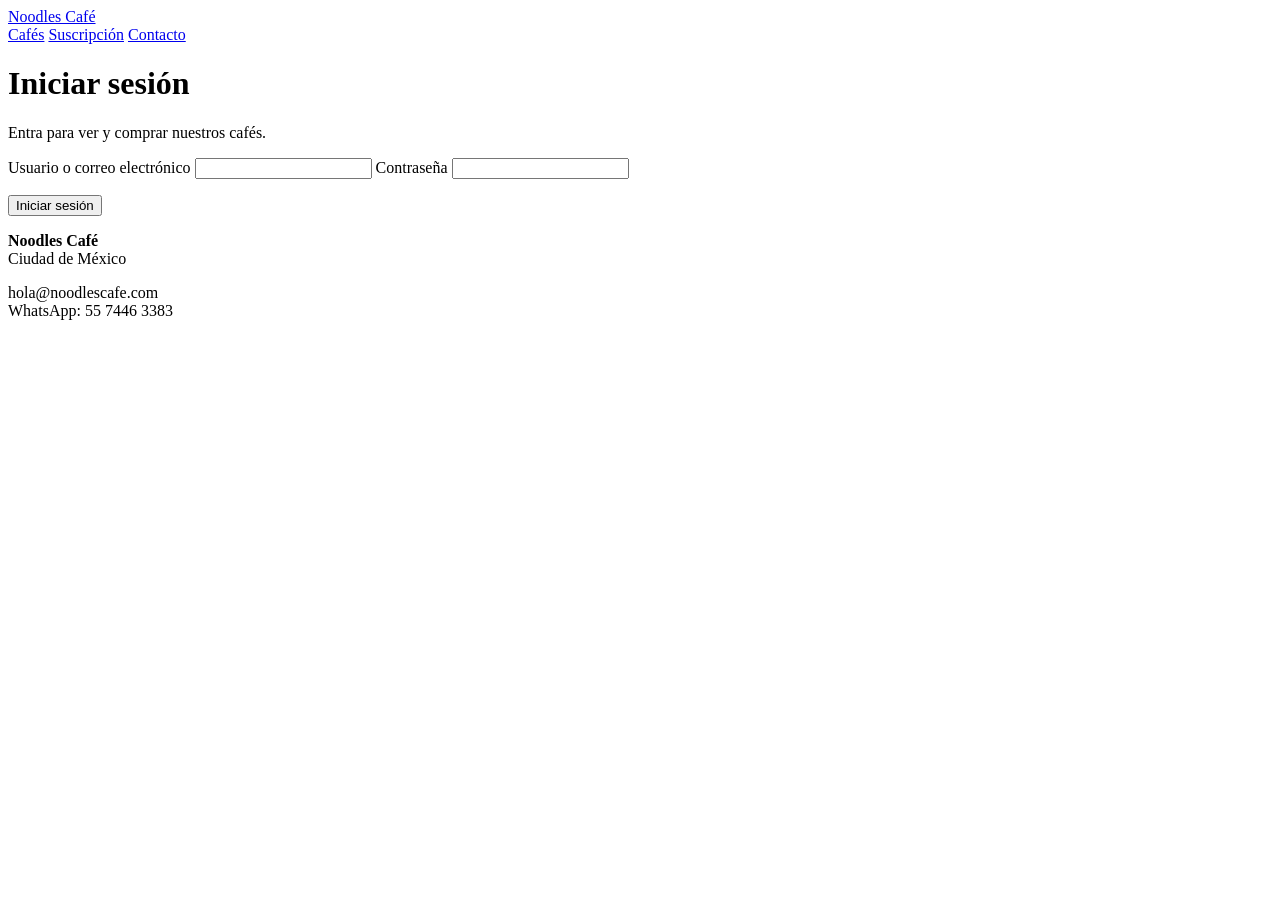
==== index (1).html @ 10dbe9bd "Add files via upload" ====
<!DOCTYPE html>
<html lang="es">
<head>
  <meta charset="UTF-8">
  <meta name="viewport" content="width=device-width, initial-scale=1">
  <title>Noodles Café | Iniciar sesión</title>
  <link rel="stylesheet" href="css/base.css">
  <link rel="stylesheet" href="css/layout.css">
  <link rel="stylesheet" href="css/components.css">
  <link rel="stylesheet" href="css/responsive.css">
  <link rel="stylesheet" href="css/tienda.css">
</head>
<body>
<header>
  <div class="wrap">
    <a class="logo" href="inicio.html">Noodles Café</a>
    <nav aria-label="Principal">
      <a href="inicio.html#cafes">Cafés</a>
      <a href="inicio.html#suscripcion">Suscripción</a>
      <a href="inicio.html#contacto">Contacto</a>
    </nav>
  </div>
</header>

<main class="login-page">
  <div class="login-box">
    <h1>Iniciar sesión</h1>
    <p>Entra para ver y comprar nuestros cafés.</p>
    <form id="loginForm" novalidate>
      <label for="usuario">Usuario o correo electrónico</label>
      <input id="usuario" type="text" autocomplete="username">

      <label for="clave">Contraseña</label>
      <input id="clave" type="password" autocomplete="current-password">

      <p class="form-error" id="error" role="alert"></p>
      <button class="btn" type="submit">Iniciar sesión</button>
    </form>
  </div>
</main>

<footer id="contacto">
  <div class="wrap">
    <p><strong>Noodles Café</strong><br>Ciudad de México</p>
    <p>hola@noodlescafe.com<br>WhatsApp: 55 7446 3383</p>
  </div>
</footer>
<script src="js/tienda.js" defer></script>
</body>
</html>
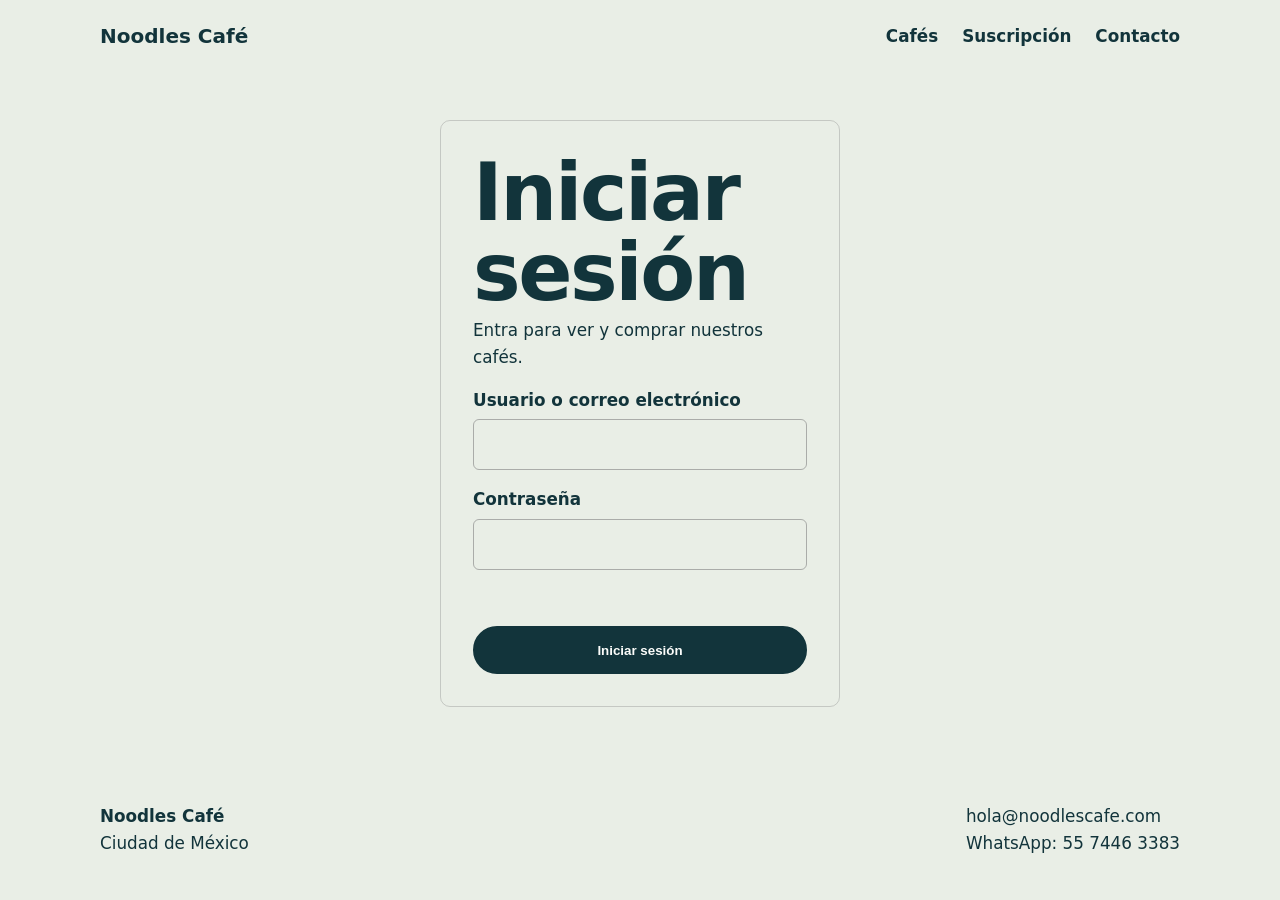
==== commit 560f1e7d: "Add files via upload" ====
--- a/index (1).html
+++ b/index (1).html
@@ -4,11 +4,11 @@
   <meta charset="UTF-8">
   <meta name="viewport" content="width=device-width, initial-scale=1">
   <title>Noodles Café | Iniciar sesión</title>
-  <link rel="stylesheet" href="css/base.css">
-  <link rel="stylesheet" href="css/layout.css">
-  <link rel="stylesheet" href="css/components.css">
-  <link rel="stylesheet" href="css/responsive.css">
-  <link rel="stylesheet" href="css/tienda.css">
+  <link rel="stylesheet" href="base.css">
+  <link rel="stylesheet" href="layout.css">
+  <link rel="stylesheet" href="components.css">
+  <link rel="stylesheet" href="responsive.css">
+  <link rel="stylesheet" href="tienda.css">
 </head>
 <body>
 <header>
@@ -45,6 +45,6 @@
     <p>hola@noodlescafe.com<br>WhatsApp: 55 7446 3383</p>
   </div>
 </footer>
-<script src="js/tienda.js" defer></script>
+<script src="tienda.js" defer></script>
 </body>
 </html>
--- a/base.css
+++ b/base.css
@@ -0,0 +1,24 @@
+/* ===== BASE: colores, tipografía y reglas generales ===== */
+:root {
+  --ink: 
+#12343b;
+  --paper: 
+#e9eee6;
+  --saffron: 
+#e8a33d;
+  --hibiscus: 
+#b3243b;
+  --white: 
+#fbfcfa;
+    --oscuro: #22190f;
+
+  --font: "Segoe UI", system-ui, sans-serif;
+}
+* { box-sizing: border-box; margin: 0; }
+html { scroll-behavior: smooth; }
+body { font-family: var(--font); background: var(--paper); color: var(--ink); line-height: 1.6; font-size: 1.05rem; }
+a { color: inherit; }
+:focus-visible { outline: 3px solid var(--hibiscus); outline-offset: 3px; }
+h1 { font-size: clamp(2.6rem, 7vw, 5rem); line-height: 1; font-weight: 800; letter-spacing: -0.03em; }
+h2 { font-size: clamp(1.9rem, 4vw, 2.8rem); line-height: 1.1; letter-spacing: -0.02em; margin-bottom: 2.5rem; max-width: 20ch; }
+body.oscuro { background: var(--oscuro); color: var(--white); }
--- a/layout.css
+++ b/layout.css
@@ -0,0 +1,24 @@
+/* ===== LAYOUT: estructura de cada sección ===== */
+.wrap { width: min(1080px, 100% - 2.5rem); margin-inline: auto; }
+
+/* Encabezado */
+header { padding: 1.25rem 0; }
+header .wrap { display: flex; justify-content: space-between; align-items: center; gap: 1rem; }
+.logo { font-weight: 800; font-size: 1.25rem; text-decoration: none; }
+nav { display: flex; gap: 1.5rem; }
+nav a { text-decoration: none; font-weight: 600; }
+nav a:hover { text-decoration: underline; text-underline-offset: 4px; }
+/* Portada */
+.hero { padding: 3rem 0 5rem; }
+.hero .wrap { display: grid; grid-template-columns: 1.3fr 1fr; gap: 3rem; align-items: center; }
+.hero p { margin: 1.5rem 0 2rem; max-width: 46ch; font-size: 1.2rem; }
+/* Secciones generales */
+section { padding: 4.5rem 0; }
+.coffees { background: var(--white); }
+.grid { display: grid; grid-template-columns: repeat(3, 1fr); gap: 1.5rem; }
+/* Suscripción */
+.subscribe .wrap { background: var(--ink); color: var(--white); border-radius: 28px; padding: clamp(2rem, 6vw, 4rem); display: grid; grid-template-columns: 1.2fr 1fr; gap: 2rem; align-items: center; }
+.subscribe h2 { margin-bottom: 1rem; }
+/* Pie de página */
+footer { padding: 3rem 0 2.5rem; }
+footer .wrap { display: flex; flex-wrap: wrap; justify-content: space-between; gap: 1rem; }
--- a/components.css
+++ b/components.css
@@ -0,0 +1,31 @@
+/* ===== COMPONENTES: piezas reutilizables ===== */
+
+/* Botones */
+.btn { display: inline-block; padding: 0.9rem 1.6rem; border-radius: 999px; background: var(--ink); color: var(--white); font-weight: 600; text-decoration: none; border: 2px solid var(--ink); }
+.btn:hover { background: var(--hibiscus); border-color: var(--hibiscus); }
+.btn.ghost { background: transparent; color: var(--ink); margin-left: 0.5rem; }
+.btn.ghost:hover { background: var(--ink); color: var(--white); border-color: var(--ink); }
+/* Tarjetas de café */
+.coffee { border-top: 6px solid var(--saffron); padding-top: 1.25rem; }
+.coffee:nth-child(2) { border-color: var(--hibiscus); }
+.coffee:nth-child(3) { border-color: var(--ink); }
+.coffee h3 { font-size: 1.5rem; letter-spacing: -0.02em; }
+.coffee .origin { font-weight: 600; margin-bottom: 0.5rem; }
+.coffee .price { margin-top: 1rem; font-weight: 800; font-size: 1.3rem; }
+/* Botón y lista dentro de la suscripción */
+.subscribe .btn { background: var(--saffron); border-color: var(--saffron); color: var(--ink); }
+.subscribe .btn:hover { background: var(--white); border-color: var(--white); }
+.subscribe ul { list-style: none; padding: 0; display: grid; gap: 0.75rem; }
+.subscribe li { padding-left: 1.6rem; position: relative; }
+.subscribe li::before { content: ""; position: absolute; left: 0; top: 0.6em; width: 0.7rem; height: 0.7rem; border-radius: 50%; background: var(--saffron); }
+/* Grano de café (hecho solo con CSS) */
+.bean { width: min(340px, 80%); aspect-ratio: 3 / 4; margin-inline: auto; background: var(--ink); border-radius: 50% 50% 50% 50% / 55% 55% 45% 45%; position: relative; transform: rotate(18deg); box-shadow: 14px 14px 0 var(--saffron); }
+.bean::after { content: ""; position: absolute; inset: 6% 47% 6% 47%; background: var(--paper); border-radius: 999px; transform: skewX(-8deg); }
+/* Imágenes de las tarjetas */
+.coffee img {
+  width: 100%;
+  aspect-ratio: 4 / 3;
+  object-fit: cover;
+  border-radius: 12px;
+  margin-bottom: 1rem;
+}
--- a/tienda.css
+++ b/tienda.css
@@ -0,0 +1,22 @@
+/* Estilos para login.html y producto.html. Se carga al final para complementar tus archivos. */
+.login-page{min-height:60vh;display:grid;place-items:center;padding:3rem 1rem}
+.login-box{width:100%;max-width:400px;padding:2rem;border:1px solid rgba(128,128,128,.35);border-radius:10px}
+.login-box h1{margin:0 0 .25rem}
+.login-box p{margin:0 0 1rem}
+.login-box label{display:block;margin:1rem 0 .35rem;font-weight:600}
+.login-box input{width:100%;padding:.7rem;border:1px solid rgba(128,128,128,.6);border-radius:6px;font:inherit;background:transparent;color:inherit}
+.login-box input:focus,.btn:focus-visible{outline:3px solid currentColor;outline-offset:2px}
+.login-box .btn{width:100%;margin-top:1.25rem;cursor:pointer}
+.form-error{color:#b3261e;min-height:1.4em;margin:.75rem 0 0;font-size:.9rem}
+
+.producto-page{padding:3rem 1rem}
+.producto{display:grid;grid-template-columns:1fr 1fr;gap:2.5rem;align-items:start}
+.producto img{width:100%;height:auto;border-radius:10px}
+.producto h1{margin:0 0 .25rem}
+.producto .price{font-size:1.6rem;font-weight:700;margin:1rem 0}
+.producto h2{font-size:1.1rem;margin:1.5rem 0 .5rem}
+.caracteristicas{padding-left:1.2rem;margin:0 0 1.5rem}
+.caracteristicas li{margin:.4rem 0}
+.producto .btn{cursor:pointer}
+.aviso{min-height:1.4em;margin-top:.75rem;font-weight:600}
+@media (max-width:720px){.producto{grid-template-columns:1fr;gap:1.5rem}}
